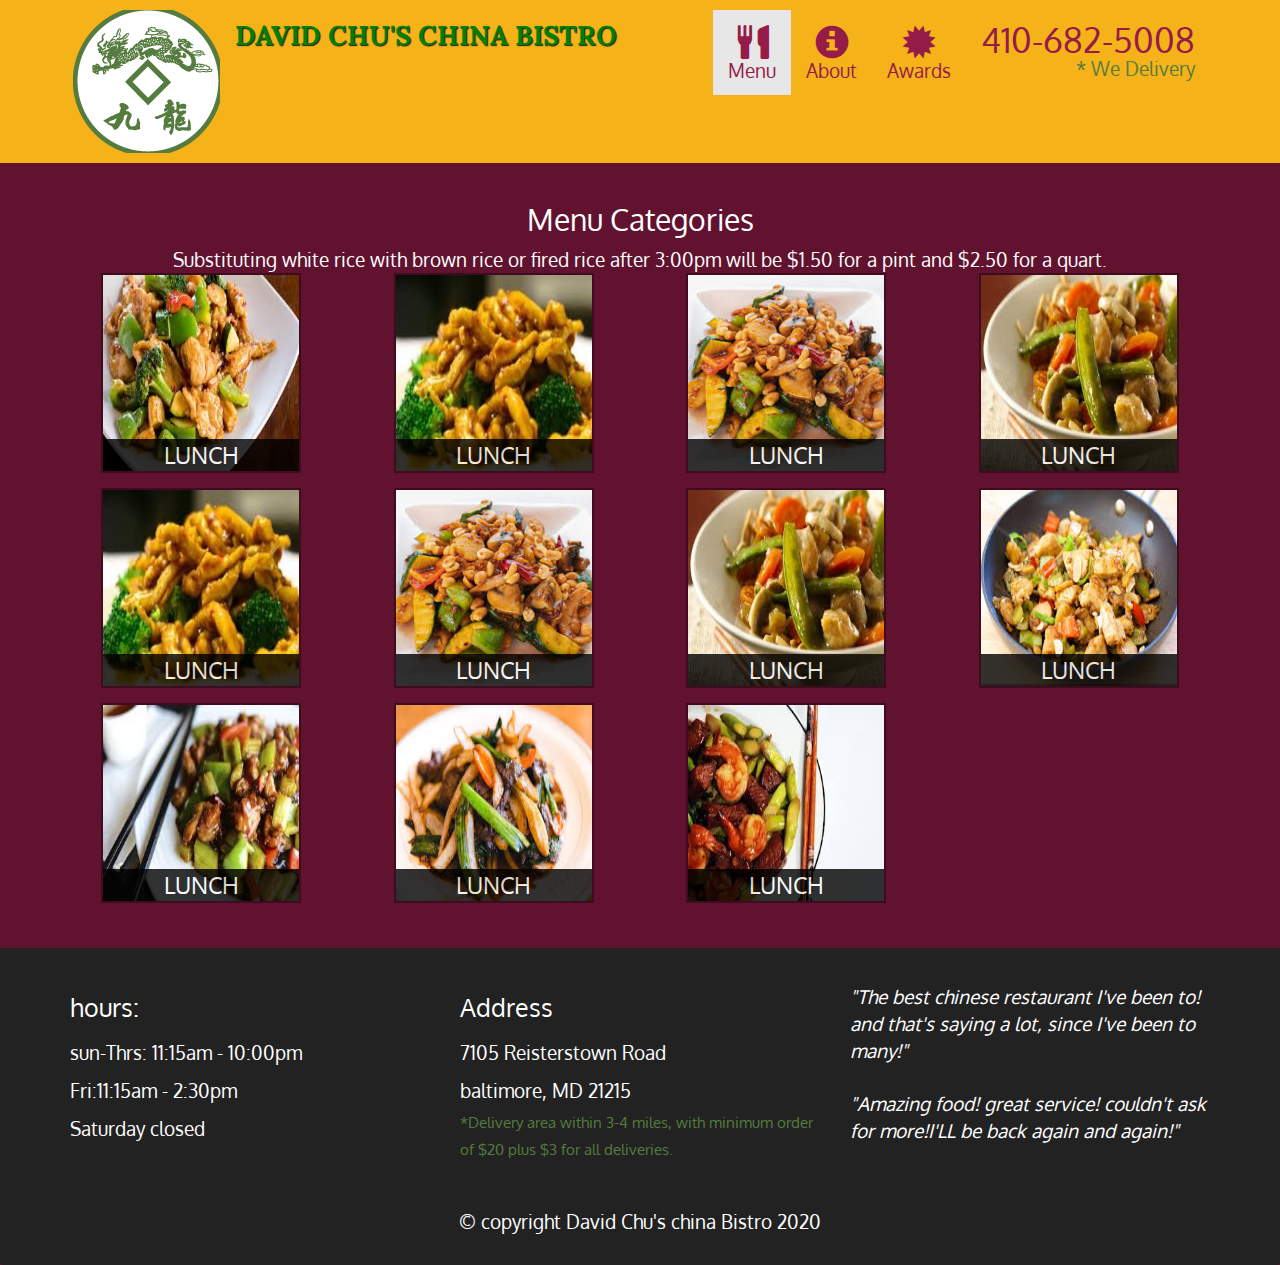
==== webpage/menu-categories.html @ 1b650308 "My webpage" ====
<!DOCTYPE html>
<html>
<head>
	<meta charset="utf-8">
	<meta http-equiv="X-UA-Compatible" content="IE=edge">
	<meta name="viewport" content="width=device-width,inital-scale=1">
	<link rel="stylesheet" href="css/bootstrap.min.css">
	<link rel="stylesheet"  href="css/style.css">
	<link href="https://fonts.googleapis.com/css2?family=Oxygen:wght@300;400;700&display=swap" rel="stylesheet">
	<link href="https://fonts.googleapis.com/css2?family=Lora:ital,wght@0,400;0,500;0,562;0,600;0,700;1,400;1,500;1,562;1,600;1,700&display=swap" rel="stylesheet">
	<title>David chu's china bistro</title>
</head>
<body>
	<header>
		<nav id="header-nav" class="navbar navbar-default">
			<div class="container">
				<div class="navbar-header">
					<a href="index.html" class="pull-left visible-md visible-lg">
						<div id="logo-img" alt="logo-img"></div>
					</a>
					<div class="navbar-brand">

					    <a href="index.html"><h1>David Chu's China Bistro</h1></a>    	
				    </div>
				   <button type="button" class="navbar-toggle collapsed" data-toggle="collapse" data-target="                    #collapsable-nav" aria-expanded="false">
                       <span class="sr-only">Toggle navigation</span>
                       <span class="icon-bar"></span>
                       <span class="icon-bar"></span>
                       <span class="icon-bar"></span>
                    </button>
                </div>
                <div id="collapsable-nav" class="collapse navbar-collapse">
                	<ul id="nav-list" class="nav navbar-nav navbar-right">
                		<li class="active">
                			<a href="menu-categories.html">
                				<span class="glyphicon glyphicon-cutlery"></span><br class="hidden-xs">Menu
                			</a>
                		</li>
                		<li>
                			<a href="#">
                				<span class="glyphicon glyphicon-info-sign"></span><br class="hidden-xs">About
                			</a>
                		</li>
                		<li>
                			<a href="#">
                				<span class="glyphicon glyphicon-certificate">
                			    </span><br class="hidden-xs">Awards
                			</a>
                		</li>
                		<li id="phone" class="hidden-xs">
                		<a href="tel:410-682-5008">
                			<span>410-682-5008</span></a><div>* We Delivery</div>	
                		</li>
                	</ul>	
			    </div>
			</div>    
		</nav>
	</header>

    <div id="call-btn" class="visible-xs">
    	<a  class="btn" href="tel:410-602-5008">
    	<span class="glyphicon        
    	glyphicon-earphone"></span>
    	401-602=5008
    	</a>
    </div>
    <div id="xs-deliver" class="text-center visible-xs">* We Deliver
    </div>

    <div  id="main-content"  class="container">
        <h2 id="menu-categories-title" class="text-center">Menu Categories</h2>
        <div class="text-center">Substituting white rice with brown rice or fired rice after 3:00pm will be $1.50 for a pint and $2.50 for a quart.
        </div>
    	<section class="row">
         <div class="col-md-3 col-sm-4 col-xs-6 col-xxs-12">
             <a href="single-category.html">
                 <div class="category-tile">
                     <img width="200" height="200" src="images/lunch.jpg" alt="lunch">
                     <span>Lunch</span>
                 </div>
             </a>
         </div>
         <div class="col-md-3 col-sm-4 col-xs-6 col-xxs-12">
             <a href="single-category.html">
                 <div class="category-tile">
                     <img width="200" height="200" src="images/lunch 1.jpg" alt="lunch">
                     <span>Lunch</span>
                 </div>
             </a>
         </div> 
         <div class="col-md-3 col-sm-4 col-xs-6 col-xxs-12">
             <a href="single-category.html">
                 <div class="category-tile">
                     <img width="200" height="200" src="images/lunch 2.jpg" alt="lunch">
                     <span>Lunch</span>
                 </div>
             </a>
         </div> 
         <div class="col-md-3 col-sm-4 col-xs-6 col-xxs-12">
             <a href="single-category.html">
                 <div class="category-tile">
                     <img width="200" height="200" src="images/lunch 3.jpg" alt="lunch">
                     <span>Lunch</span>
                 </div>
             </a>
         </div> 
         <div class="col-md-3 col-sm-4 col-xs-6 col-xxs-12">
             <a href="single-category.html">
                 <div class="category-tile">
                     <img width="200" height="200" src="images/lunch 1.jpg" alt="lunch">
                     <span>Lunch</span>
                 </div>
             </a>
         </div> 
         <div class="col-md-3 col-sm-4 col-xs-6 col-xxs-12">
             <a href="single-category.html">
                 <div class="category-tile">
                     <img width="200" height="200" src="images/lunch 2.jpg" alt="lunch">
                     <span>Lunch</span>
                 </div>
             </a>
         </div> 

         <div class="col-md-3 col-sm-4 col-xs-6 col-xxs-12">
             <a href="single-category.html">
                 <div class="category-tile">
                     <img width="200" height="200" src="images/lunch 3.jpg" alt="lunch">
                     <span>Lunch</span>
                 </div>
             </a>
         </div> 
          <div class="col-md-3 col-sm-4 col-xs-6 col-xxs-12">
             <a href="single-category.html">
                 <div class="category-tile">
                     <img width="200" height="200" src="images/lunch 4.jpg" alt="lunch">
                     <span>Lunch</span>
                 </div>
             </a>
         </div> 
          <div class="col-md-3 col-sm-4 col-xs-6 col-xxs-12">
             <a href="single-category.html">
                 <div class="category-tile">
                     <img width="200" height="200" src="images/lunch 5.jpg" alt="lunch">
                     <span>Lunch</span>
                 </div>
             </a>
         </div> 
          <div class="col-md-3 col-sm-4 col-xs-6 col-xxs-12">
             <a href="single-category.html">
                 <div class="category-tile">
                     <img width="200" height="200" src="images/lunch 6.jpg" alt="lunch">
                     <span>Lunch</span>
                 </div>
             </a>
         </div> 
          <div class="col-md-3 col-sm-4 col-xs-6 col-xxs-12">
             <a href="single-category.html">
                 <div class="category-tile">
                     <img width="200" height="200" src="images/lunch 7.jpg" alt="lunch">
                     <span>Lunch</span>
                 </div>
             </a>
         </div> 
             
        </section>
    </div>
    <footer class="panel-footer">
    	<div class="container">
    		<div class="row">
    			<section id="hours" class="col-sm-4">
    				<span>hours:</span><br>sun-Thrs: 11:15am - 10:00pm<br>Fri:11:15am - 2:30pm<br>
    				Saturday closed
    				<hr class="visible-xs">
    			</section>
    			<section  id="address"class="col-sm-4">
    				<span>Address</span><br>7105 Reisterstown Road<br>baltimore, MD 21215 
    				<p>*Delivery area within 3-4 miles, with minimum order of $20 plus $3 for all deliveries.</p>
    				<hr class="visible-xs">
    			</section>
    			<section  id="testimonials"class="col-sm-4">
    				<p>"The best chinese restaurant I've been to! and that's saying a lot, since I've been to many!"</p>
    				<p>"Amazing food! great service! couldn't ask for more!I'LL be back again and again!"</p>
    			</section>
    		</div>
    		<div class="text-center">&copy; copyright David Chu's china Bistro 2020
    			
    		</div>	
    	</div>
    </footer>
	<script src="js/jquery-3.5.1.js"></script>
	<script src="js/bootstrap.min.js"></script>
	<script src="js/script.js"></script>
</body>
</html>
---- webpage/css/style.css ----
body{
	font-size: 19px;
	color: #fff;
	background-color: #61122f;
	font-family: 'Oxygen', sans-serif;
}
#header-nav {
	background-color: #f6b319;
	border-radius: 0;
	border: 0;
}
#logo-img {
	background: url('../images/download.png') no-repeat;
	width: 150px;
	height: 143px;
	margin: 10px 15px 10px 0;
}
.navbar-brand {
	padding-top: 25px; 
}
.navbar-brand h1 
{
	font-family: 'Lora', serif;
	color: green;
	font-size:1.5em;
	text-transform: uppercase;
	font-weight: bold;
	text-shadow: 1px 1px 1px #222;
	margin-top: 0;
	margin-bottom: 0;
	line-height: .75;
}
.navbar-brand a:hover, .navbar-brand a:focus {
	text-decoration:none;
}

.navbar-brand  span {
	vertical-align: middle;
}
#nav-list 
{
	margin-top: 10px;
}
#nav-list a { 
	color: #951c49;
	text-align: center;
}
#nav-list a:hover {
	background:#E7E7E7;
}
#nav-list a span {
	font-size: 1.8em;
}
#phone {
	margin-top: 5px;
}
#phone a {
	text-align: right;
	padding-bottom: 0;
}
#phone div {
	color: #557c3e;
	text-align: right;
	padding-right: 15px;
}
.navbar-header button.navbar-toggle, .navbar-header .icon-bar{
	border: 1px solid #61122f;
}
.navbar-header button.navbar-toggle {
	clear: both;
	margin-top: -30px;
}
.panel-footer {
	margin-top: 30px;
	padding-top: 35px;
	padding-bottom: 30px;
	background-color: #222;
	border-top:0; 
}
.panel-footer div.row {
	margin-bottom: 35px;
}
#hours, #address {
	line-height: 2;
}
#hours > span, #address > span {
	font-size: 1.3em;
}
#address p {
	color: #557c3e;
	font-size: .8em;
	line-height: 1.8;
}
#testimonials {
	font-style: italic;
}
#testimonials p:nth-child(2) {
	margin-top: 25px;
}
.container .jumbotron{
	box-shadow:  0 0 50px #3F0C1F;
		border: 2px solid #3F0C1F;
}

#menu-tile, #specials-tile, #map-tile {
	height: 250px;
	width: 100%;
	margin-bottom: 15px;
	position: relative;
	border: 2px solid #3F0C1F;
	overflow: hidden;
}
#menu-tile:hover, #specials-tile:hover, #map-tile:hover {
	box-shadow: 0 1px 5px 1px #cccccc;
}
#menu-tile {
	background: url('../images/menu-tile.jpg') no-repeat;
	background-position:center;  
}
#specials-tile {
	background: url('../images/special.jpg') no-repeat;
	background-position: center;
}
#menu-tile span, #specials-tile span, #map-tile span {
	/*position: absolute;
	bottom: 0;
	right: 0;
	width: 100%;
	text-align: center;
	font-size: 1.6em;
	text-transform: uppercase;
	background-color: #000;
	color: #fff;
	opacity: .8;*/
}
.category-tile {
	position: relative;
	border: 2px solid #3F0C1F;
	overflow: hidden;
	width: 200px;
	height: 200px;
	margin: 0 auto 15px;
}
.category-tile span {
	position: absolute;
	bottom: 0;
	right: 0;
	width: 100%;
	text-align: center;
	font-size: 1.2em;
	text-transform: uppercase;
	background-color: #000;
	color: #fff;
	opacity: .8;
}
.category-tile:hover {
	box-shadow: 0 1px 5px 1px #cccccc;
}
#menu-categories-tile + div {
	margin-bottom: 50pc;
}
.menu-item-tile {

	margin-bottom: 25px;
}
.menu-item-tile hr {
	width: 80%;
}    
.mneu-item-tile .menu-item-price {
	font-size: 1.1em;
	text-align: right;
	margin-top: -15px;
	margin-right: -15px;
}
.menu-item-tile .menu-item-price span {
	font-size: .6em;
}
.menu-item-photo {
	position: relative;
	border: 2px solid #3F0C1F;
	overflow: hidden;
	padding: 0;
	margin-right: -15px;
	margin-left: auto;
	margin-bottom: 20px;
	max-width: 250px;
}
.menu-item-photo div {
	position: absolute;
	bottom: 0;
	right: 0;
	width: 80px;
	background-color: #557c3e;
	text-align: center;
}
.menu-item-description {
	padding-right: 30px;
}
h3.menu-item-description {
	margin: 0 0 10px;
}
.menu-item-details {
	font-size: .9em;
	font-style: italic;
}

@media (min-width: 1200px){
	.container .jumbotron {
		background: url('../images/jumbotron_1200.jpg') no-repeat;
		height: 675px;
	
	}
}
@media (min-width: 992px) and (max-width: 1199px){
	
	#logo-img {

	background: url('../images/19822_1.png') no-repeat;
	width: 140px;
	height: 141px;
	margin: 5px 5px 5px 0;
}
 .container .jumbotron {
	background: url('../images/jumbotron_992.jpg') no-repeat;
	height: 558px;
	
}
}
@media (min-width: 768px) and (max-width: 991px){
	 .container .jumbotron {
		background: url('../images/jumbotron_768.jpg') no-repeat;
		height: 432px;
		
	}
}
@media (max-width: 767px){
	.navbar-brand {
		padding-top: 10px;
		height: 80px;
	}
	.navbar-brand h1 {
		padding-top: 10px;
		font-size: 5vw;
	}
	.navbar-brand p {
		text-transform: uppercase;
		font-size: .6px;
		margin-top: 12px;
	}
	#collapsable-nav a{
		font-size: 1.2em;
	}
	#collapsable-nav a span {
		font-size: 1em;
		margin-right: 5px;
	}
	#call-btn > a  {
		font-size: 1.5em ;
		display: block;
		margin: 0 20px;
		padding: 10px;
		border: 2px solid #fff;
		background-color: yellow:
		color:#951c49; 
	}
	#xs-deliver {
		margin-top: 5px;
		font-size: .7em;
		letter-spacing: .1em;
		text-transform: uppercase;
	}
	.panel-footer section {
		margin-bottom: 30px;
		text-align: center;
	}
	.panel-footer section:nth-child(3){
		margin-bottom: 0;
	}
	.panel-footer section hr {
		width: 50%;
	}
	.container .jumbotron {
		margin-top: 30px;
		padding: 0;
		
	}
	#menu-tile, #specials-tile {
		width: 360px;
		margin: 0 auto 15px;
	}
		.menu-item-photo {
			margin-right: auto;
		}
      .menu-item-tile .menu-item-price {
       text-align: center;		
	    }
	  .menu-item-description {
	  	text-align: center;
	  }  

}
 @media (max-width: 476px){
 	.navbar-header h1 {
 		padding-top: : 5px;
 		font-size: 6vw;
 	}
 	#menu-tile, #specials-tile {
 		width: 280px;
 		margin: 0 auto 15px;
 	}
 	.col-xxs-12 {
 		position: relative;
 		min-height: 1px;
 		padding-right: 15px;
 		padding-left: 15px;
 		float: left;
 		width: 100%

 	}
 }
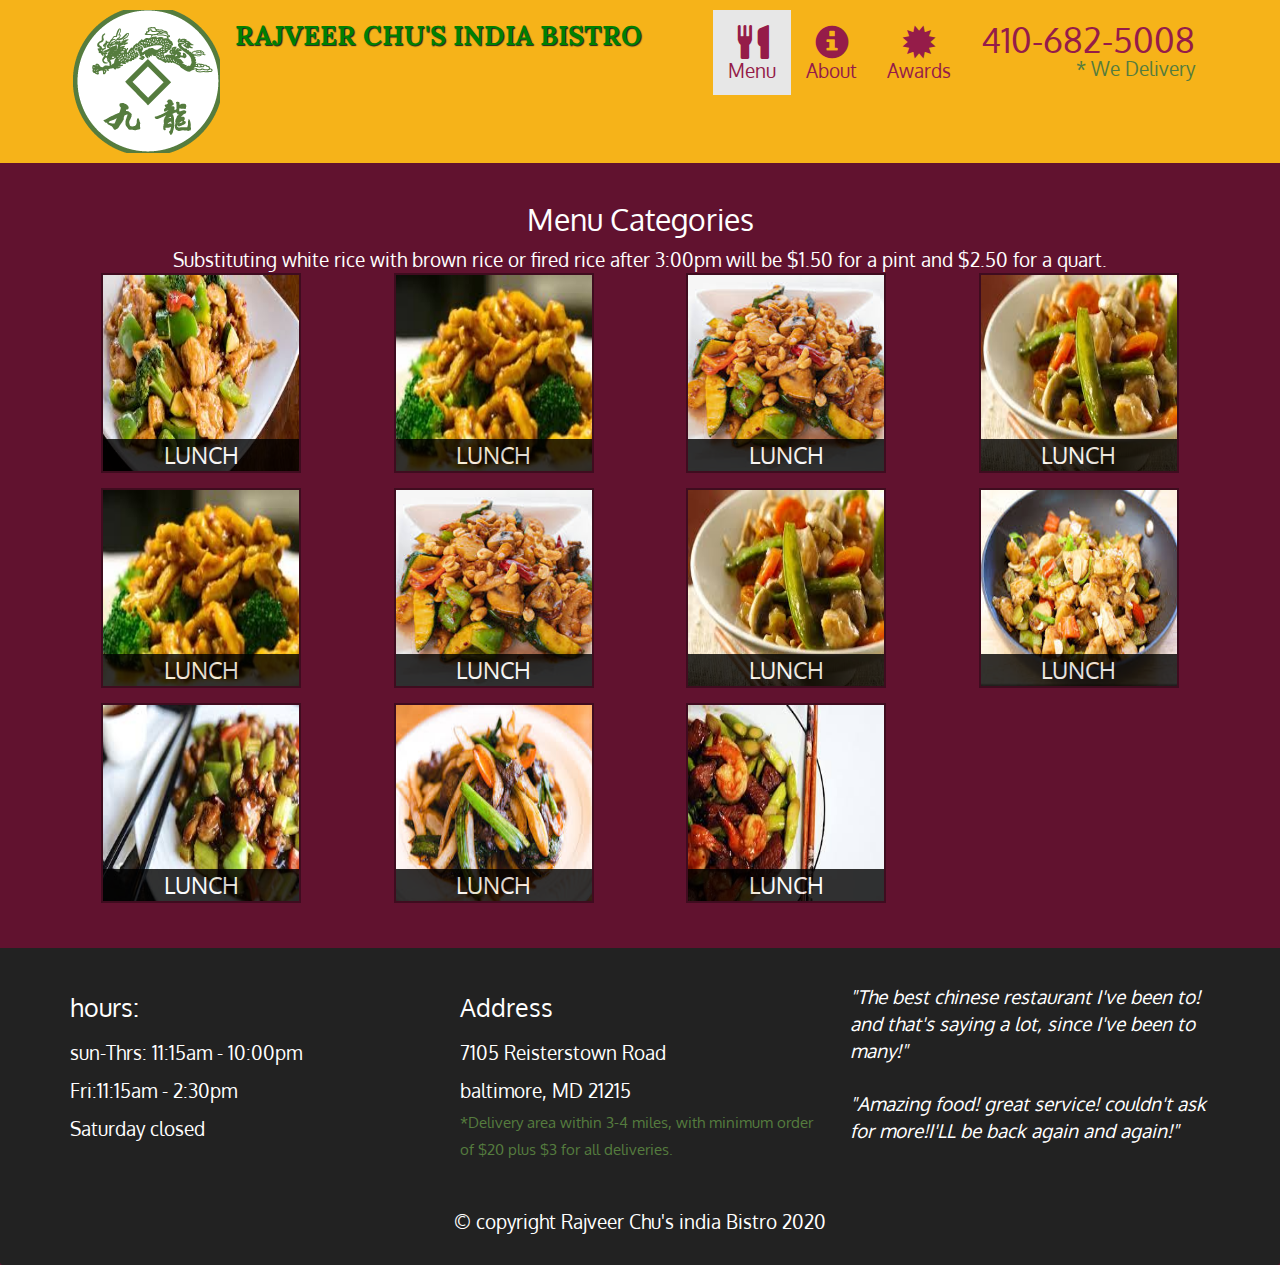
==== commit 2bd50e68: "MY first webpage" ====
--- a/webpage/menu-categories.html
+++ b/webpage/menu-categories.html
@@ -8,7 +8,7 @@
 	<link rel="stylesheet"  href="css/style.css">
 	<link href="https://fonts.googleapis.com/css2?family=Oxygen:wght@300;400;700&display=swap" rel="stylesheet">
 	<link href="https://fonts.googleapis.com/css2?family=Lora:ital,wght@0,400;0,500;0,562;0,600;0,700;1,400;1,500;1,562;1,600;1,700&display=swap" rel="stylesheet">
-	<title>David chu's china bistro</title>
+	<title>Rajveer chu's India bistro</title>
 </head>
 <body>
 	<header>
@@ -20,7 +20,7 @@
 					</a>
 					<div class="navbar-brand">
 
-					    <a href="index.html"><h1>David Chu's China Bistro</h1></a>    	
+					    <a href="index.html"><h1>Rajveer Chu's India Bistro</h1></a>    	
 				    </div>
 				   <button type="button" class="navbar-toggle collapsed" data-toggle="collapse" data-target="                    #collapsable-nav" aria-expanded="false">
                        <span class="sr-only">Toggle navigation</span>
@@ -182,7 +182,7 @@
     				<p>"Amazing food! great service! couldn't ask for more!I'LL be back again and again!"</p>
     			</section>
     		</div>
-    		<div class="text-center">&copy; copyright David Chu's china Bistro 2020
+    		<div class="text-center">&copy; copyright Rajveer Chu's india Bistro 2020
     			
     		</div>	
     	</div>
--- a/webpage/css/style.css
+++ b/webpage/css/style.css
@@ -122,7 +122,7 @@
 	background-position: center;
 }
 #menu-tile span, #specials-tile span, #map-tile span {
-	/*position: absolute;
+	position: absolute;
 	bottom: 0;
 	right: 0;
 	width: 100%;
@@ -131,7 +131,7 @@
 	text-transform: uppercase;
 	background-color: #000;
 	color: #fff;
-	opacity: .8;*/
+	opacity: .8;
 }
 .category-tile {
 	position: relative;
